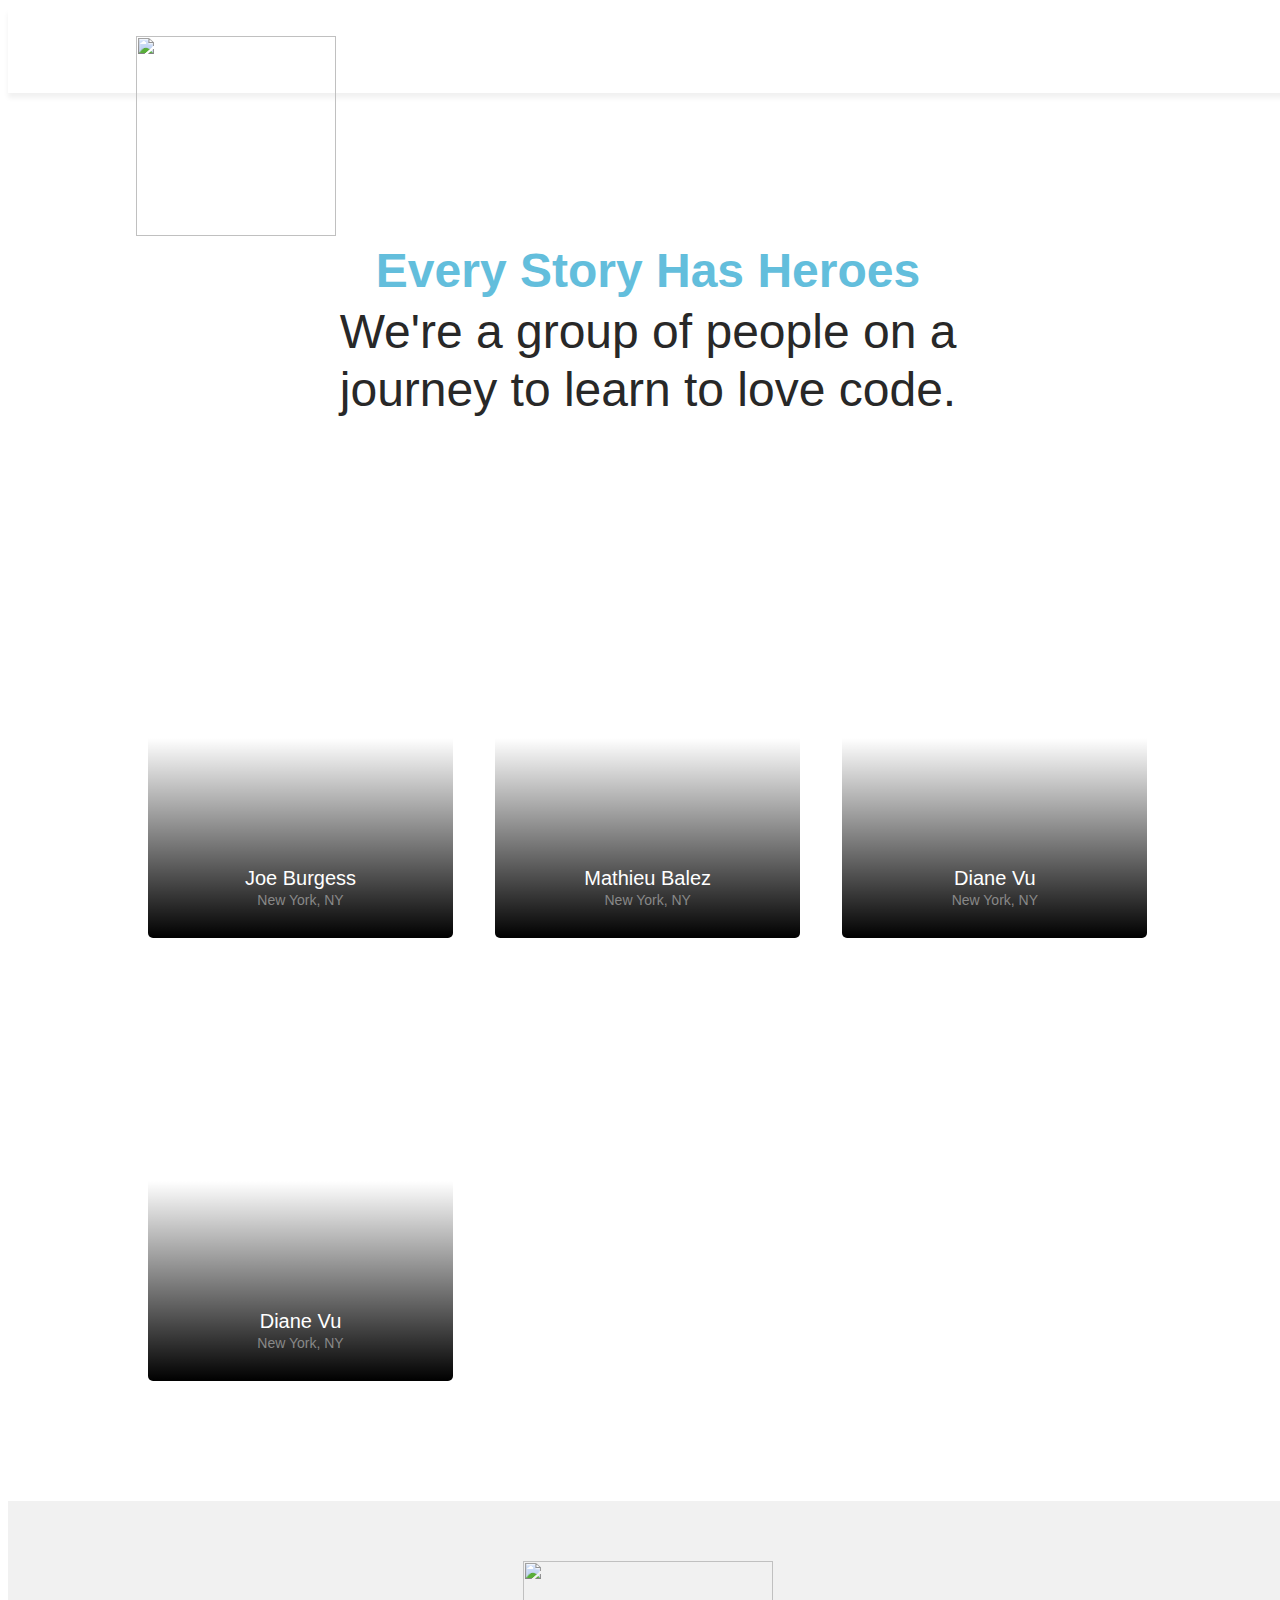
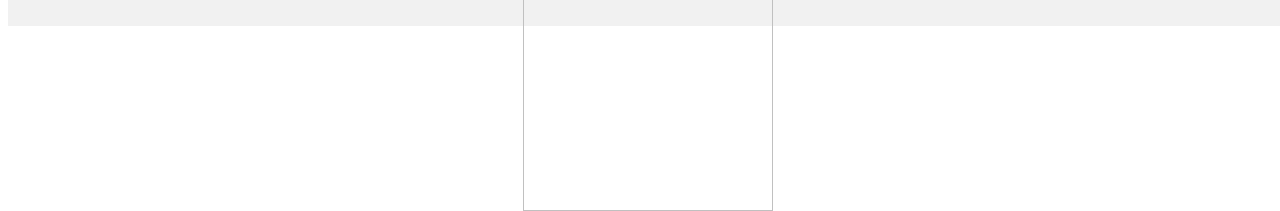
==== index.html @ 46392030 "automatically backed up by learn" ====
<html>
  <head>
    <meta charset="utf-8"/>
    <meta name="viewport" content="width=device-width, initial-scale=1"/>
    <title>Learn Verified Student Roster</title>
    <link rel="stylesheet" href="css/normalize.css"/>
    <link rel="stylesheet" href="css/fonts.css"/>
    <link rel="stylesheet" href="css/styles.css"/>
  </head>
  <body>
    <div class="main-wrapper roster">
      <header class="header">
        <a href="#">
          <img class="learn-logo" src="https://s3.amazonaws.com/learn-verified/logo.png"/>
        </a>
      </header>
      <div class="roster-body-wrapper">
        <div class="roster-text-container">
          <h1>Every Story Has Heroes</h1>
          <h2>We're a group of people on a journey to learn to love code.</h2>
        </div>
        <div class="roster-cards-container">
          <div class="student-card" id="joe-burgess-card">
            <a href="students/joe-burgess.html">
              <div class="view-profile-div">
                <h3 class="view-profile-text">View Profile</h3>
              </div>
              <div class="card-text-container">
                <h4 class="student-name">Joe Burgess</h4>
                <p class="student-location">New York, NY</p>
              </div>
            </a>
          </div>
          <div class="student-card" id="mathieu-balez-card">
            <a href="students/mathieu-balez.html">
              <div class="view-profile-div">
                <h3 class="view-profile-text">View Profile</h3>
              </div>
              <div class="card-text-container">
                <h4 class="student-name">Mathieu Balez</h4>
                <p class="student-location">New York, NY</p>
              </div>
            </a>
          </div>
          <div class="student-card" id="diane-vu-card">
            <a href="students/diane-vu.html">
              <div class="view-profile-div">
                <h3 class="view-profile-text">View Profile</h3>
              </div>
              <div class="card-text-container">
                <h4 class="student-name">Diane Vu</h4>
                <p class="student-location">New York, NY</p>
              </div>
            </a>
          </div>

          <!-- My profile -->
          <div class="student-card" id="diane-vu-card">
            <a href="students/diane-vu.html">
              <div class="view-profile-div">
                <h3 class="view-profile-text">View Profile</h3>
              </div>
              <div class="card-text-container">
                <h4 class="student-name">Diane Vu</h4>
                <p class="student-location">New York, NY</p>
              </div>
            </a>
          </div>

        </div>
      </div>
      <footer class="footer">
        <img class="made-with-love" src="https://s3.amazonaws.com/learn-verified/made-with-love.png"/>
      </footer>
    </div>
  </body>
</html>
---- css/styles.css ----
/* GLOBAL STYLES
======================== */

*, *:before, *:after {
  box-sizing: border-box;
  /*border: 1px solid red;*/
}

html {
  font-size: 15px;
  color: #282828;
}

body {
  font-family: "GothamPro", Helvetica, Arial, sans-serif;
}

html,
body {
  width: 100vw;
  min-height: 100vh;
}

h1, h2, h3, h4, h5, h6 {
  margin: 0;
}

a {
  color: #fff;
  text-decoration: none;
}

a:visited {
  text-decoration: none;
  color: #fff;
}

.main-wrapper {
  width: 100%;
  height: 100%;
}

.header {
  position: relative;
  height: 85px;
  box-shadow: 0 5px 5px #f1f1f1;
  margin-bottom: 100px;
}

.footer {
  position: relative;
  height: 85px;
  background-color: #f1f1f1;
  margin-top: 100px;
}

.made-with-love {
  position: absolute;
  width: 250;
  left: 0;
  right: 0;
  top: 40px;
  margin: 0 auto;
}

/* INDEX.HTML STYLES
======================== */

.learn-logo {
  position: absolute;
  width: 200px;
  left: 0;
  right: 0;
  margin: 0 auto;
  top: 28px;
}

.roster-text-container {
  margin: 0 auto 100px;
  text-align: center;
  width: 100%;
  max-width: 1000px;
}

.roster-text-container h1 {
  font-family: "GothamPro-Bold", Helvetica, Arial, sans-serif;
  font-size: 24px;
  color: #63bedc;
  margin-bottom: 5px;
}

.roster-text-container h2 {
  width: 75%;
  margin: 0 auto;
  font-family: "GothamPro-Light", Helvetica, Arial, sans-serif;
  font-size: 24px;
  font-weight: normal;
  line-height: 1.2em;
}

.roster-cards-container {
  max-width: 1000px;
  width: 100%;
  margin: 0 auto;
}

.student-card {
  position: relative;
 background-image: url("https://learn-verified.s3.amazonaws.com/profile-photo-placeholder.png");
  background-position: center;
  background-size: cover;
  background-repeat: no-repeat;
  max-width: 305px;
  min-height: 400px;
  margin: 20px auto;
  border-radius: 5px;
}

.student-card:before {
  content: "";
  position: absolute;
  top: 0;
  bottom: 0;
  right: 0;
  left: 0;
  background-image: linear-gradient(to top, #000, rgba(0, 0, 0, .0) 50%);
  border-radius: 5px;
}

.student-card a {
  position: relative;
  display: block;
  height: 400px;
}

#joe-burgess-card {
 background-image: url("https://learn-verified.s3.amazonaws.com/joe-burgess.jpeg");
}

#joe-burgess-cover {
 background-image: url("https://learn-verified.s3.amazonaws.com/joe-burgess-cover.png");
}

#avi-flombaum-card {
}

#mat-balez-card {
}

#mathieu-balez-cover {
 background-image: url("https://learn-verified.s3.amazonaws.com/mathieu-balez-cover.jpeg");
}

#mathieu-balez-card {
 background-image: url("https://learn-verified.s3.amazonaws.com/mathieu-balez.jpeg");
}

#diane-vu-cover {
 background-image: url("https://learn-verified.s3.amazonaws.com/diane-vu-cover.jpg");
}

#diane-vu-card {
 background-image: url("https://learn-verified.s3.amazonaws.com/diane-vu.jpg");
}

#alec-german-cover {
  
}

#alec-german-card {
  
}

.view-profile-div {
  position: absolute;
  bottom: 0;
  width: 100%;
  height: 80px;
  background-color: #63bedc;
  border-radius: 0 0 5px 5px;
  display: none;
  text-align: center;
}

.view-profile-text {
  font-family: "GothamPro-Bold", Helvetica, Arial, sans-serif;
  font-size: 16px;
  font-weight: normal;
  text-transform: uppercase;
  color: #fff;
  text-align: center;
  margin-top: 30px;
}

.card-text-container {
  text-align: center;
  position: absolute;
  bottom: 30px;
  left: 0;
  right: 0;
  margin: 0 auto;
}

.student-name {
  font-family: "GothamPro", Helvetica, Arial, sans-serif;
  font-size: 20px;
  font-weight: normal;
  margin-bottom: 2px;
  color: #fff;
}

.student-location {
  font-family: "GothamPro-Light", Helvetica, Arial, sans-serif;
  font-size: 14px;
  margin: 0;
  color: #888;
}

/* PROFILE.HTML STYLES
======================== */
.profile .header {
  margin: 0;
  box-shadow: none;
}

.profile-banner {
  height: 410px;
 background-image: url("https://learn-verified.s3.amazonaws.com/banner-photo-placeholder.png");
  background-position: center;
  background-size: cover;
  background-repeat: no-repeat;
}

.vitals-container {
  position: relative;
  min-height: 360px;
  padding-bottom: 50px;
  border-bottom: 1px solid #e4e4e4;
}

.social-icon-container {
  width: 200px;
  margin: 0 auto;
  padding-top: 110px;
  text-align: center;
}

.social-icon {
  width: 30px;
  height: 30px;
  margin: 0 8px;
}

.profile-photo {
 background-image: url("https://learn-verified.s3.amazonaws.com/profile-photo-placeholder.png");
  background-position: center;
  background-size: cover;
  background-repeat: no-repeat;
  position: absolute;
  height: 190px;
  width: 190px;
  top: -110px;
  left: 0;
  right: 0;
  margin: 0 auto;
  border-radius: 100px;
}

.vitals-text-container {
  width: 100%;
  text-align: center;
  margin-top: 30px;
}

.profile-name,
.profile-location {
  font-weight: normal;
}

.profile-name {
  font-size: 36px;
  margin-bottom: 10px;
}

.profile-location {
  font-size: 18px;
  margin-bottom: 20px;
}

.profile-quote {
  font-family: "GothamPro-Light", Helvetica, Arial, sans-serif;
  font-size: 24px;
  color: #85929d;
  width: 75%;
  margin: 0 auto;
}

.details-container {
  width: 100%;
  max-width: 1200px;
  min-height: 350px;
  margin: 80px auto 0;
}

.details-block {
  width: 80%;
  margin: 0 auto;
}

.title-holder {
  font-family: "GothamPro-Bold", Helvetica, Arial, sans-serif;
  font-size: 18px;
  font-weight: normal;
  color: #85929d;
  border-bottom: 1px dotted #85929d;
  padding-bottom: 20px;
  margin-bottom: 20px;
  margin-top: 40px;
}

.description-holder {
  font-family: "GothamPro-Light", Helvetica, Arial, sans-serif;
  font-size: 16px;
  font-weight: normal;
  line-height: 1.4em;
}

.description-holder h4 {
  font-family: "GothamPro-Medium", Helvetica, Arial, sans-serif;
  font-size: 16px;
  font-weight: normal;
  padding-bottom: 8px;
  margin: 8px 0;
}

.description-holder h5 {
  font-size: 16px;
  font-weight: normal;
}

.education-content div:nth-child(3),
.experience-content div:nth-child(3) {
  padding-top: 15px;
  margin-top: 15px;
  border-top: 1px dotted #85929d;
}

/* MEDIA QUERIES
======================== */
@media only screen and (min-width: 480px) {
  /* index.html */
  .learn-logo {
    left: 10%;
    margin: 0;
  }
  .roster-text-container h1 {
    font-size: 32px;
  }
  .roster-text-container h2 {
    font-size: 32px;
    width: 80%;
  }
  .student-card:hover .view-profile-div {
    display: block;
    z-index: 900;
  }
  .footer {
    height: 125px;
  }
  .made-with-love {
    top: 60px;
  }

  /* profile.html */
  .profile-quote {
    width: 80%;
  }
}

@media only screen and (min-width: 700px) {
  /* index.html */
  .roster-text-container h1 {
    font-size: 40px;
  }
  .roster-text-container h2 {
    font-size: 40px;
    width: 80%;
  }
  .roster-cards-container {
    width: 650px;
  }
  .student-card {
    display: inline-block;
    width: 305px;
  }
  .student-card:nth-of-type(odd) {
    margin-right: 35px;
  }

  /* profile.html */

  .profile-quote {
    width: 70%;
  }
}

@media only screen and (min-width: 1050px) {

  /* index.html */
  .roster .header {
    margin-bottom: 150px;
  }
  .roster-text-container h1 {
    font-size: 48px;
  }
  .roster-text-container h2 {
    font-size: 48px;
    width: 70%;
  }
  .roster-cards-container {
    width: 1000px;
  }
  .student-card:nth-of-type(3n) {
    margin-right: 0;
  }
  .student-card:not(:nth-of-type(3n)) {
    margin-right: 38px;
  }

  /* profile.html */

  .profile-header {
    margin-bottom: 0;
  }

  .profile-quote {
    width: 40%;
  }

  .details-container {
    width: 90%;
    position: relative;
  }

  .details-block {
    display: inline-block;
    width: 33%;
  }

  .bio-block, .education-block, .experience-block {
    position: relative;
    vertical-align: top;
  }

  .content-holder {
    width: 80%;
    margin: 0 auto;
  }

}


/* CLEARFIX HACK
======================== */

.clearfix:before,
.clearfix:after {
    content: " ";
    display: table;
}

.clearfix:after {
    clear: both;
}
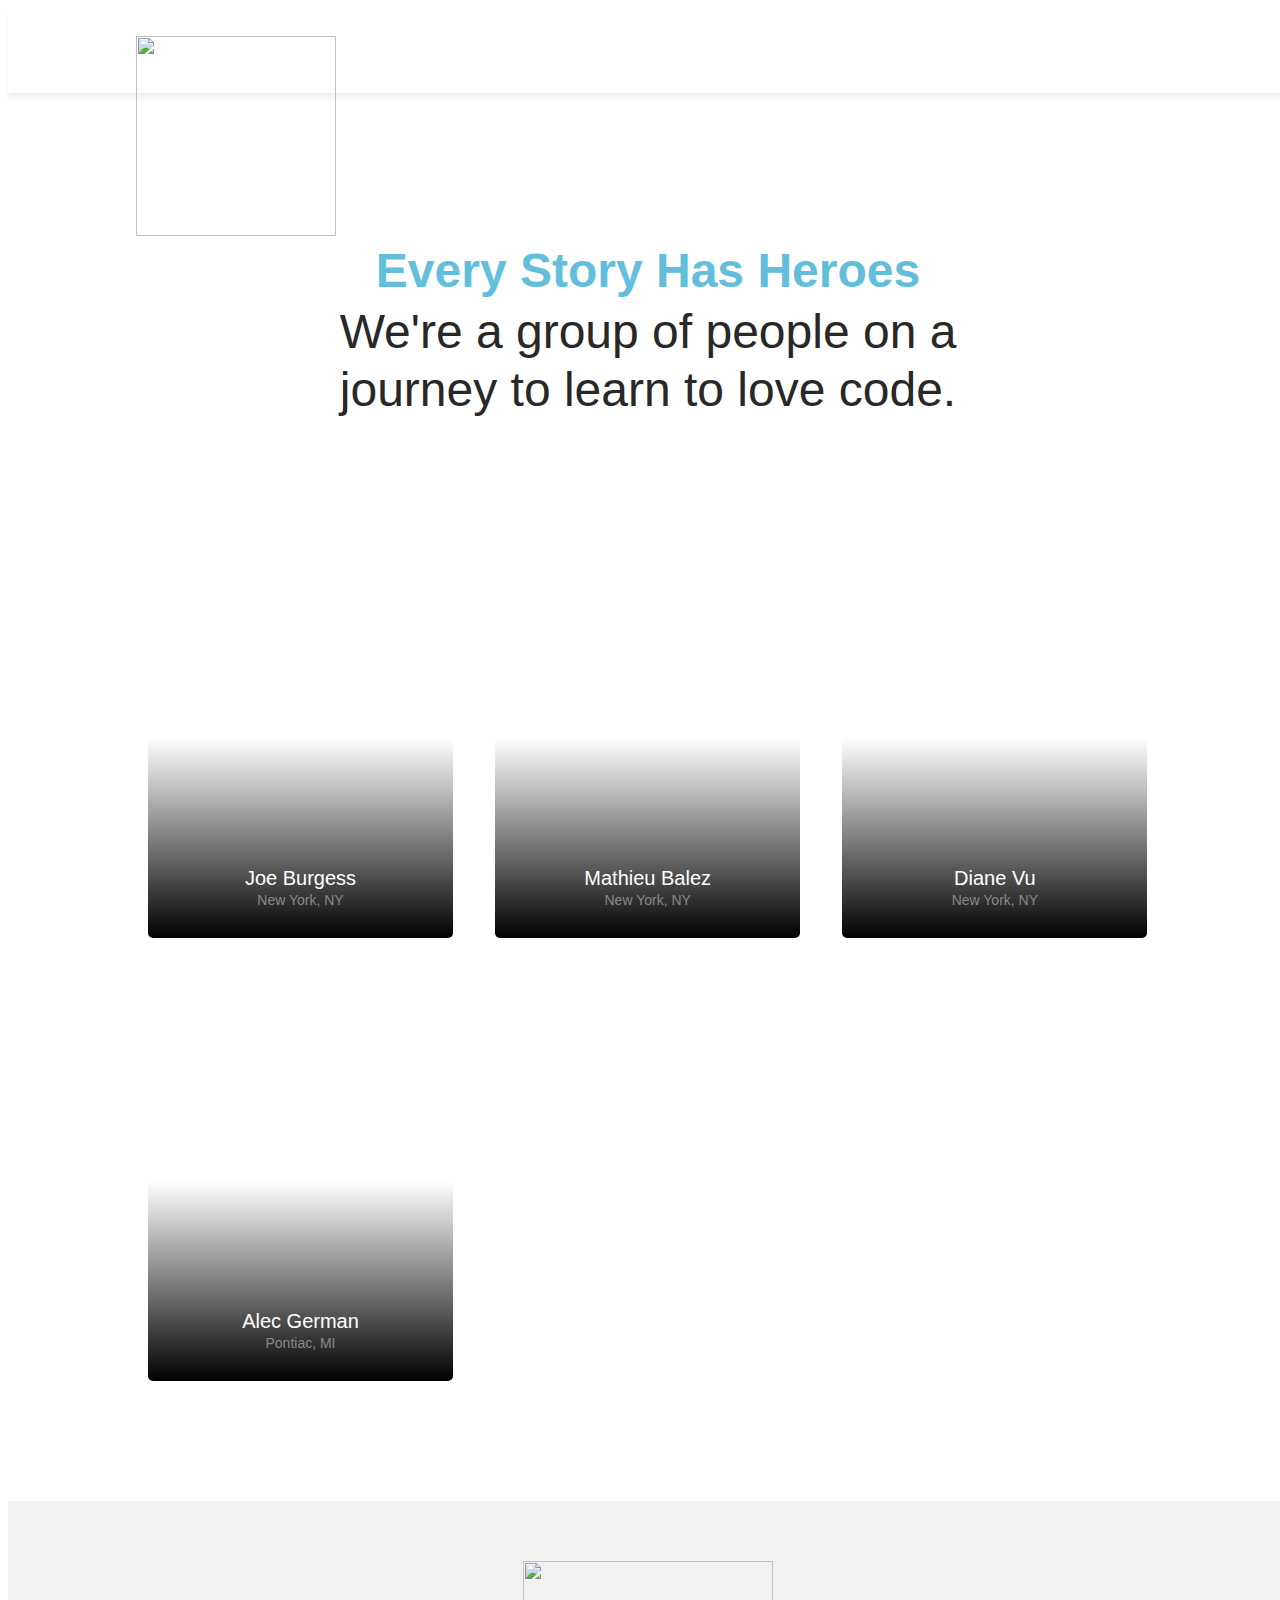
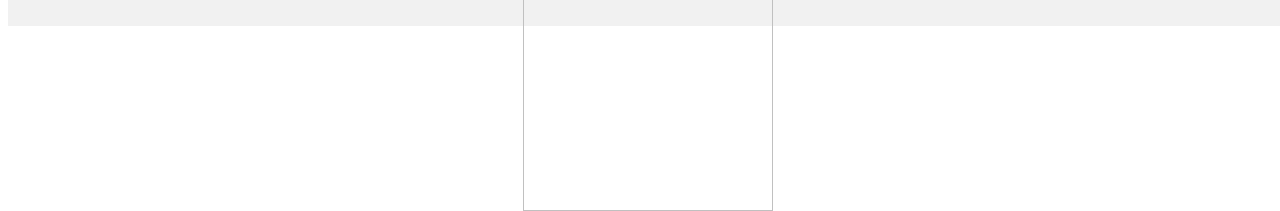
==== commit 1e925e7d: "automatically backed up by learn" ====
--- a/index.html
+++ b/index.html
@@ -55,14 +55,14 @@
           </div>
 
           <!-- My profile -->
-          <div class="student-card" id="diane-vu-card">
-            <a href="students/diane-vu.html">
+          <div class="student-card" id="alec-german-card">
+            <a href="students/alec-german.html">
               <div class="view-profile-div">
                 <h3 class="view-profile-text">View Profile</h3>
               </div>
               <div class="card-text-container">
-                <h4 class="student-name">Diane Vu</h4>
-                <p class="student-location">New York, NY</p>
+                <h4 class="student-name">Alec German</h4>
+                <p class="student-location">Pontiac, MI</p>
               </div>
             </a>
           </div>
--- a/css/styles.css
+++ b/css/styles.css
@@ -164,11 +164,11 @@
 }
 
 #alec-german-cover {
-  
+  background-image: url('https://imgur.com/OJBdBRF');
 }
 
 #alec-german-card {
-  
+  background-image: url('https://imgur.com/a/4ocxH');
 }
 
 .view-profile-div {
